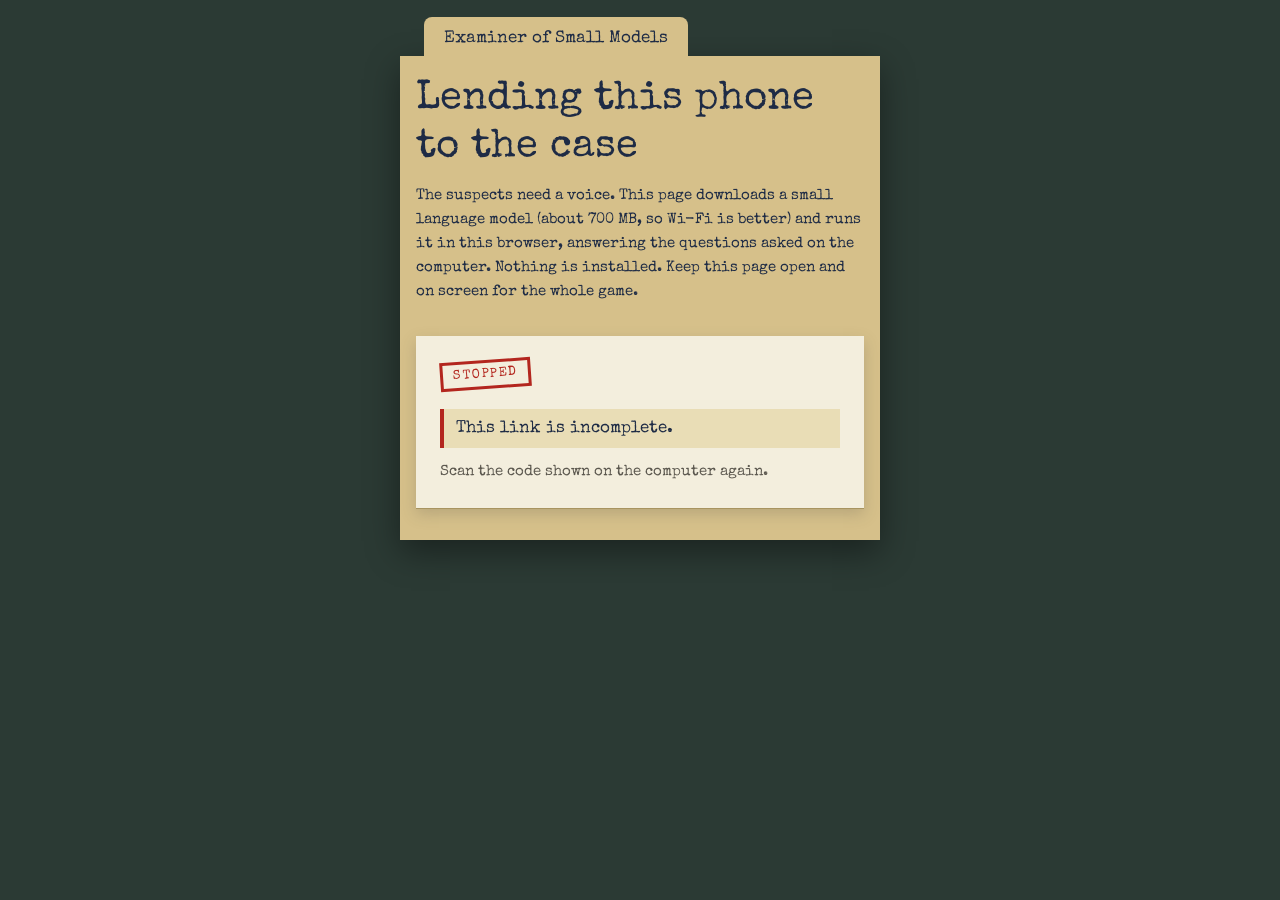
==== public/phone.html @ 1f073137 "Replace the hosted phone with a phone lent by the player The player chooses on a start screen: writt" ====
<!doctype html>
<html lang="en">
<head>
  <meta charset="utf-8">
  <meta name="viewport" content="width=device-width, initial-scale=1">
  <title>Lending this phone to the case</title>
  <meta name="description" content="Run the suspects' voice in this phone's browser for one game of Examiner of Small Models.">
  <meta name="robots" content="noindex">
  <link rel="preload" href="fonts/special-elite.woff2" as="font" type="font/woff2" crossorigin>
  <link rel="stylesheet" href="style.css">
  <link rel="stylesheet" href="phone.css">
  <script type="module" src="phone.js"></script>
</head>
<body>
  <main class="folder">
    <p class="tab">Examiner of Small Models</p>

    <header>
      <h1>Lending this phone to the case</h1>
      <p id="intro">The suspects need a voice. This page downloads a small language model
        (about 700 MB, so Wi-Fi is better) and runs it in this browser, answering the
        questions asked on the computer. Nothing is installed. Keep this page open and on
        screen for the whole game.</p>
    </header>

    <section id="setup" class="sheet" hidden>
      <p id="cache" class="hint"></p>
      <button id="start" type="button">Start</button>
    </section>

    <section id="loading" class="sheet" hidden aria-live="polite">
      <p id="loading-text">Getting ready…</p>
      <progress id="bar" max="1"></progress>
      <p id="percent" class="hint"></p>
    </section>

    <section id="ready" class="sheet" hidden>
      <p class="stamp">On duty</p>
      <p class="state">Ready. Go back to the computer and play.</p>
      <p id="live" role="status">Waiting for a question…</p>
      <p id="count" class="hint">0 questions answered</p>
      <p id="screen" class="hint" hidden>Keep the screen on: this phone cannot keep it awake by itself.</p>
    </section>

    <section id="error" class="sheet" hidden role="alert">
      <p class="stamp">Stopped</p>
      <p id="error-text"></p>
      <p id="error-help" class="hint"></p>
    </section>
  </main>
</body>
</html>
---- public/style.css ----
/* Case file: a manila folder on a desk blotter, typed statements, stamps. */
@font-face {
  font-family: "Special Elite";
  src: url("fonts/special-elite.woff2") format("woff2");
  font-display: swap;
}

:root {
  --blotter: #2b3a34;
  --manila: #d6c08a;
  --manila-edge: #a89460;
  --tag: #e9ddb6;
  --paper: #f3eedd;
  --ink: #1e2b45;
  --stamp: #b3261e;
  --graphite: #5b574e;
  --grid: #cfd8dc;
}

* {
  box-sizing: border-box;
}

body {
  margin: 0;
  background: var(--blotter);
  color: var(--ink);
  font: 1.0625rem/1.6 "Special Elite", "Courier New", monospace;
}

h1,
h2 {
  font-weight: 400;
  line-height: 1.2;
  margin: 0;
}

h1 {
  font-size: clamp(1.75rem, 4vw, 2.5rem);
}

h2 {
  font-size: 1.25rem;
  margin-bottom: 0.75rem;
}

p,
ul,
ol {
  margin: 0;
  padding: 0;
}

ul,
ol {
  list-style: none;
}

small {
  color: var(--graphite);
  font-size: 0.875rem;
}

.hint {
  color: var(--graphite);
  font-size: 0.9375rem;
}

/* Folder */
.folder {
  position: relative;
  max-width: 72rem;
  margin: 4.5rem auto 3rem;
  padding: 1.75rem 1.5rem 2.5rem;
  background: var(--manila);
  box-shadow: 0 0.75rem 2rem #0006;
}

.tab {
  position: absolute;
  bottom: 100%;
  left: 1.5rem;
  padding: 0.5rem 1.25rem 0.25rem;
  background: var(--manila);
  border-radius: 0.5rem 0.5rem 0 0;
}

header {
  margin-bottom: 2rem;
}

#intro {
  max-width: 62ch;
  margin-top: 0.75rem;
}

/* Suspects: photographs clipped to the folder */
#suspects {
  display: flex;
  flex-wrap: wrap;
  gap: 1.25rem;
  margin-bottom: 2rem;
}

.suspect {
  display: grid;
  justify-items: center;
  width: 10.5rem;
  padding: 0.625rem 0.625rem 0.5rem;
  background: #fbf8ee;
  border: 0;
  box-shadow: 0 0.125rem 0.375rem #0005;
  color: var(--ink);
  font: inherit;
  line-height: 1.3;
  cursor: pointer;
}

.suspect:nth-child(odd) {
  transform: rotate(-1.5deg);
}

.suspect:nth-child(even) {
  transform: rotate(1deg);
}

.suspect .face {
  width: 100%;
  margin-bottom: 0.5rem;
  background: #b9b5a8;
  color: var(--ink);
  fill: currentColor;
  shape-rendering: crispEdges;
}

.suspect b {
  font-weight: 400;
  font-size: 1.125rem;
}

.suspect span {
  color: var(--graphite);
  font-size: 0.875rem;
  text-align: center;
}

.suspect[aria-pressed="true"] {
  transform: none;
  outline: 0.1875rem solid var(--ink);
  outline-offset: 0.1875rem;
}

/* Sheets of paper */
.spread {
  display: grid;
  grid-template-columns: minmax(0, 1.15fr) minmax(0, 1fr);
  gap: 1.5rem;
  align-items: start;
}

.side {
  display: grid;
  gap: 1.5rem;
}

.sheet {
  padding: 1.25rem 1.5rem 1.5rem;
  background: var(--paper);
  box-shadow: 0 0.0625rem 0 var(--manila-edge), 0 0.375rem 0.875rem #5b574e40;
}

/* Statements */
#log {
  max-height: 26rem;
  overflow-y: auto;
  margin-bottom: 1.25rem;
}

#log:empty {
  display: none;
}

#log li {
  margin-bottom: 0.75rem;
}

#log b,
#clues b {
  font-weight: 400;
  text-decoration: underline;
  text-underline-offset: 0.2em;
}

#log .a small {
  display: block;
}

#log .found {
  padding: 0.375rem 0.75rem;
  background: var(--tag);
  border-left: 0.25rem solid var(--stamp);
}

.stamp {
  display: inline-block;
  padding: 0.125rem 0.625rem 0;
  border: 0.1875rem solid var(--stamp);
  color: var(--stamp);
  font-size: 0.8125rem;
  letter-spacing: 0.12em;
  text-transform: uppercase;
  transform: rotate(-4deg);
  margin: 0.25rem 0 0.5rem;
}

@media (prefers-reduced-motion: no-preference) {
  .stamp.new,
  #verdict:not([hidden]) .stamp {
    animation: thump 0.25s ease-out;
  }

  @keyframes thump {
    from {
      opacity: 0;
      transform: rotate(-4deg) scale(1.8);
    }
  }
}

/* Question form */
#ask {
  display: grid;
  gap: 0.25rem;
  padding-top: 1rem;
  border-top: 0.0625rem dashed var(--graphite);
}

#leads {
  display: flex;
  flex-wrap: wrap;
  gap: 0.5rem;
  margin-bottom: 0.75rem;
}

label,
#leads-label {
  color: var(--graphite);
  font-size: 0.9375rem;
}

label {
  margin-top: 0.5rem;
}

::placeholder {
  color: var(--graphite);
  opacity: 1;
}

button,
input,
select {
  min-height: 2.75rem;
  color: var(--ink);
  font: inherit;
}

input,
select {
  width: 100%;
  padding: 0.25rem 0.5rem 0;
  background: transparent;
  border: 0;
  border-bottom: 0.125rem solid var(--ink);
  border-radius: 0;
}

button {
  padding: 0.375rem 1.25rem 0.125rem;
  background: var(--ink);
  border: 0.125rem solid var(--ink);
  border-radius: 0;
  color: var(--paper);
  cursor: pointer;
}

button:disabled {
  opacity: 0.45;
  cursor: default;
}

.lead {
  min-height: 2.25rem;
  padding: 0.25rem 0.75rem 0;
  background: transparent;
  border: 0.0625rem dashed var(--ink);
  color: var(--ink);
  font-size: 0.9375rem;
}

#send {
  justify-self: start;
  margin-top: 1rem;
}

#status {
  margin-top: 0.75rem;
}

:focus-visible {
  outline: 0.1875rem solid var(--stamp);
  outline-offset: 0.125rem;
}

/* Floor plan on graph paper */
.plan {
  background-color: #f6f3e6;
  background-image: linear-gradient(var(--grid) 0.0625rem, transparent 0.0625rem),
    linear-gradient(90deg, var(--grid) 0.0625rem, transparent 0.0625rem);
  background-size: 1rem 1rem;
}

#map {
  display: block;
  width: 100%;
  margin-bottom: 0.75rem;
}

.room {
  fill: var(--paper);
  stroke: var(--ink);
  stroke-width: 1.5;
}

.room.here {
  stroke-width: 3.5;
}

.room-name,
.occupant,
.pin-letter {
  text-anchor: middle;
  font-size: 11.5px;
  fill: var(--ink);
}

.occupant {
  fill: var(--graphite);
  font-size: 10.5px;
}

.link {
  stroke: var(--ink);
  stroke-width: 2;
}

.link-slot {
  stroke-dasharray: 2 4;
}

.pin {
  fill: var(--stamp);
}

.pin-letter {
  fill: #fff;
  font-size: 8.5px;
}

/* Evidence tags */
#clues {
  display: grid;
  gap: 0.5rem;
}

#clues li {
  position: relative;
  padding: 0.5rem 0.75rem 0.375rem 2rem;
  background: var(--tag);
  border: 0.0625rem solid var(--manila-edge);
  font-size: 0.9375rem;
}

#clues li::before {
  content: "";
  position: absolute;
  top: 0.875rem;
  left: 0.625rem;
  width: 0.625rem;
  height: 0.625rem;
  background: var(--manila);
  border: 0.0625rem solid var(--graphite);
  border-radius: 50%;
}

/* Notebook: ruled paper */
.notebook {
  background-image: linear-gradient(transparent calc(100% - 0.0625rem), var(--grid) 0);
  background-size: 100% 1.7rem;
  line-height: 1.7rem;
}

.notebook h2 {
  line-height: 1.7rem;
  margin-bottom: 1.7rem;
}

#notes li {
  font-size: 0.9375rem;
  padding-left: 1.25rem;
  text-indent: -1.25rem;
}

#notes li::before {
  content: "- ";
}

/* Accusation */
.board {
  margin-top: 2.5rem;
  max-width: 62ch;
}

#accuse {
  margin-top: 0.75rem;
  /* Stamp red on bare manila is only 3.7:1; paper behind it gives 5.6:1. */
  background: var(--paper);
  border-color: var(--stamp);
  color: var(--stamp);
}

#verdict {
  margin-top: 1.5rem;
}

#verdict .stamp {
  margin-bottom: 1rem;
  font-size: 1.5rem;
}

#again {
  margin-top: 1rem;
}

/* Start screen */
.choose {
  max-width: 50rem;
}

.options {
  display: grid;
  grid-template-columns: repeat(auto-fit, minmax(min(100%, 16rem), 1fr));
  gap: 1.5rem;
}

.options p {
  margin-top: 0.5rem;
  font-size: 0.9375rem;
}

#pairing {
  margin-top: 1.5rem;
  padding-top: 1.25rem;
  border-top: 0.0625rem dashed var(--graphite);
}

.pairing {
  display: grid;
  grid-template-columns: 11rem minmax(0, 1fr);
  gap: 1.5rem;
  align-items: start;
}

.pairing p + p {
  margin-top: 0.5rem;
}

#qr {
  display: block;
  width: 100%;
  fill: var(--ink);
  shape-rendering: crispEdges;
}

.qr-paper {
  fill: #fff;
}

.address {
  color: var(--ink);
  font-size: 0.8125rem;
  overflow-wrap: anywhere;
}

#phone-state {
  margin-top: 1rem;
}

progress {
  width: 100%;
  height: 0.75rem;
  margin-top: 0.5rem;
  accent-color: var(--ink);
}

button.quiet {
  margin-top: 1.25rem;
  background: transparent;
  color: var(--ink);
}

#start-error {
  margin-top: 1rem;
  color: var(--stamp);
}

#voice {
  margin-bottom: 0.75rem;
}

@media (max-width: 56rem) {
  .folder {
    margin: 3.5rem 0.5rem 2rem;
    padding: 1.25rem 1rem 2rem;
  }

  .spread {
    grid-template-columns: minmax(0, 1fr);
  }

  .suspect {
    width: calc((100% - 2.5rem) / 3);
    min-width: 6rem;
  }

  .sheet {
    padding: 1rem;
  }

  .pairing {
    grid-template-columns: minmax(0, 1fr);
  }

  #qr {
    max-width: 13rem;
  }
}
---- public/phone.css ----
/* The phone page: one narrow folder, one sheet at a time, big tap targets. */
.folder {
  max-width: 30rem;
  margin: 3.5rem 0.75rem 2rem;
  padding: 1.25rem 1rem 2rem;
}

@media (min-width: 32rem) {
  .folder {
    margin-left: auto;
    margin-right: auto;
  }
}

#intro {
  margin-top: 0.75rem;
  font-size: 0.9375rem;
}

.sheet p + p,
.sheet p + button {
  margin-top: 0.75rem;
}

#start {
  width: 100%;
  min-height: 3.5rem;
  font-size: 1.25rem;
}

progress {
  display: block;
  width: 100%;
  height: 1rem;
  margin-top: 0.75rem;
  background: var(--tag);
  border: 0.0625rem solid var(--ink);
  accent-color: var(--ink);
}

progress::-webkit-progress-bar {
  background: var(--tag);
}

progress::-webkit-progress-value {
  background: var(--ink);
}

progress::-moz-progress-bar {
  background: var(--ink);
}

.state {
  font-size: 1.375rem;
  line-height: 1.3;
}

#error-text {
  padding: 0.375rem 0.75rem;
  background: var(--tag);
  border-left: 0.25rem solid var(--stamp);
}
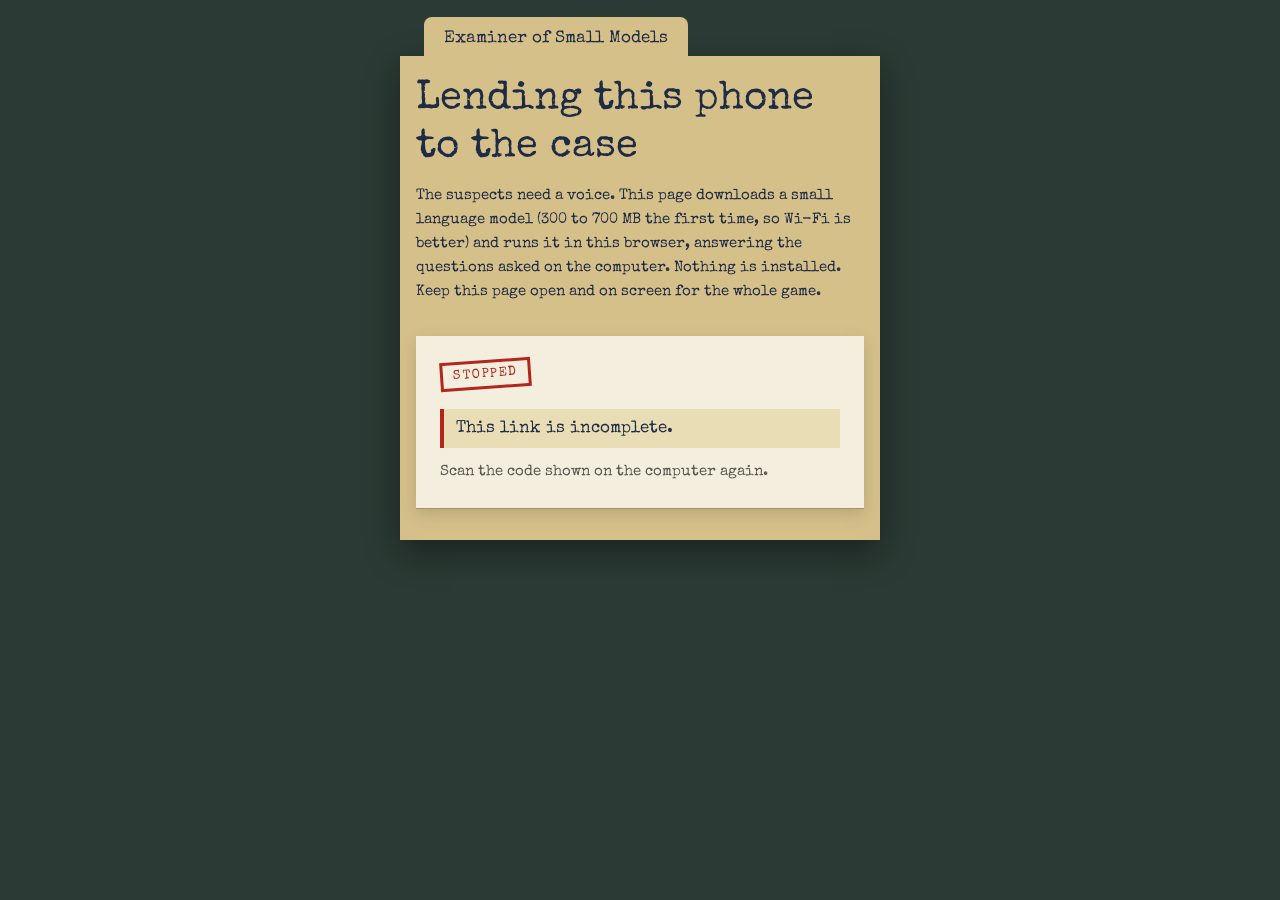
==== commit dfa4f479: "Faster phone answers: a smaller default model and streamed replies - The phone offers two voices: Qw" ====
--- a/public/phone.html
+++ b/public/phone.html
@@ -18,14 +18,17 @@
     <header>
       <h1>Lending this phone to the case</h1>
       <p id="intro">The suspects need a voice. This page downloads a small language model
-        (about 700 MB, so Wi-Fi is better) and runs it in this browser, answering the
+        (300 to 700 MB the first time, so Wi-Fi is better) and runs it in this browser, answering the
         questions asked on the computer. Nothing is installed. Keep this page open and on
         screen for the whole game.</p>
     </header>
 
     <section id="setup" class="sheet" hidden>
-      <p id="cache" class="hint"></p>
-      <button id="start" type="button">Start</button>
+      <p>Pick a voice for the suspects.</p>
+      <button id="start-fast" type="button">Fast voice</button>
+      <p id="fast-note" class="hint"></p>
+      <button id="start-rich" type="button" class="quiet">Richer voice, slower</button>
+      <p id="rich-note" class="hint"></p>
     </section>
 
     <section id="loading" class="sheet" hidden aria-live="polite">
--- a/public/style.css
+++ b/public/style.css
@@ -191,6 +191,10 @@
   text-underline-offset: 0.2em;
 }
 
+#log .typing {
+  color: var(--graphite);
+}
+
 #log .a small {
   display: block;
 }
--- a/public/phone.css
+++ b/public/phone.css
@@ -22,10 +22,15 @@
   margin-top: 0.75rem;
 }
 
-#start {
+#setup button {
   width: 100%;
   min-height: 3.5rem;
+  margin-top: 1.25rem;
   font-size: 1.25rem;
+}
+
+#setup .hint {
+  margin-top: 0.5rem;
 }
 
 progress {
